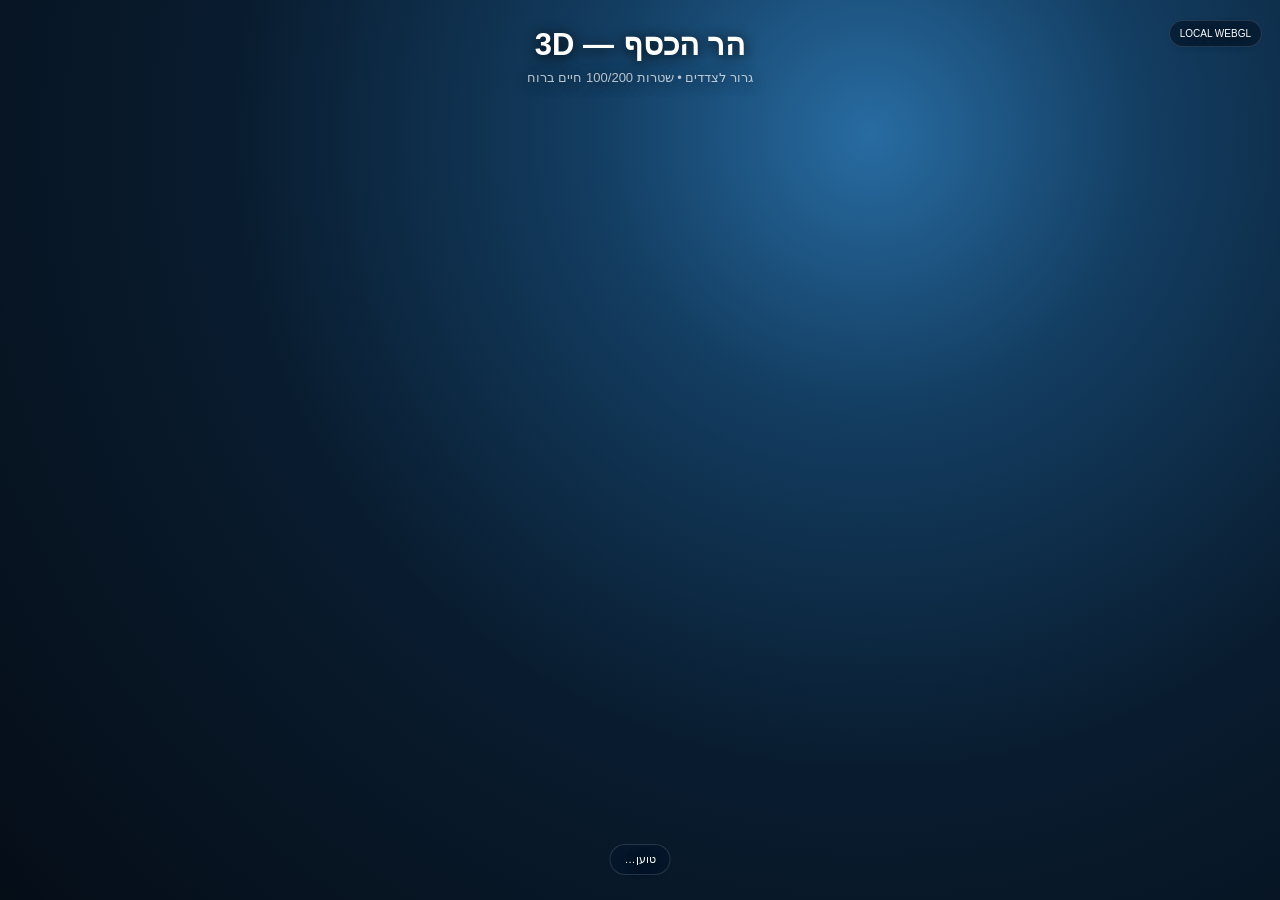
==== money-3d-test.html @ 0944f85b "Add verified local WebGL money mountain test" ====
<!doctype html><html lang='he' dir='rtl'><head><meta charset='utf-8'><meta name='viewport' content='width=device-width,initial-scale=1,viewport-fit=cover'><title>Money 3D Test</title><style>
html,body{margin:0;height:100%;overflow:hidden;background:#06111f;font-family:Arial,sans-serif}#app{position:relative;width:100%;height:100%;background:radial-gradient(circle at 68% 15%,#286ca2 0,#133d61 24%,#091c2f 55%,#050d17 100%)}canvas{width:100%;height:100%;display:block;touch-action:none}.ui{position:absolute;z-index:3;color:#fff;text-shadow:0 2px 14px #000;pointer-events:none}.title{top:26px;left:0;right:0;text-align:center}.title b{font-size:31px}.title small{display:block;margin-top:7px;opacity:.7;font-size:13px}.status{left:50%;bottom:25px;transform:translateX(-50%);white-space:nowrap;padding:8px 14px;border-radius:99px;border:1px solid #ffffff22;background:#06172bc4;font-size:11px}.tag{top:20px;right:18px;padding:7px 10px;border:1px solid #ffffff20;border-radius:99px;background:#06172bab;font-size:10px}
</style></head><body><div id='app'><canvas id='gl'></canvas><div class='ui title'><b>הר הכסף — 3D</b><small>גרור לצדדים • שטרות 100/200 חיים ברוח</small></div><div class='ui tag'>LOCAL WEBGL</div><div class='ui status' id='status'>טוען…</div></div><script src='./money-3d-test.js?v=1'></script></body></html>
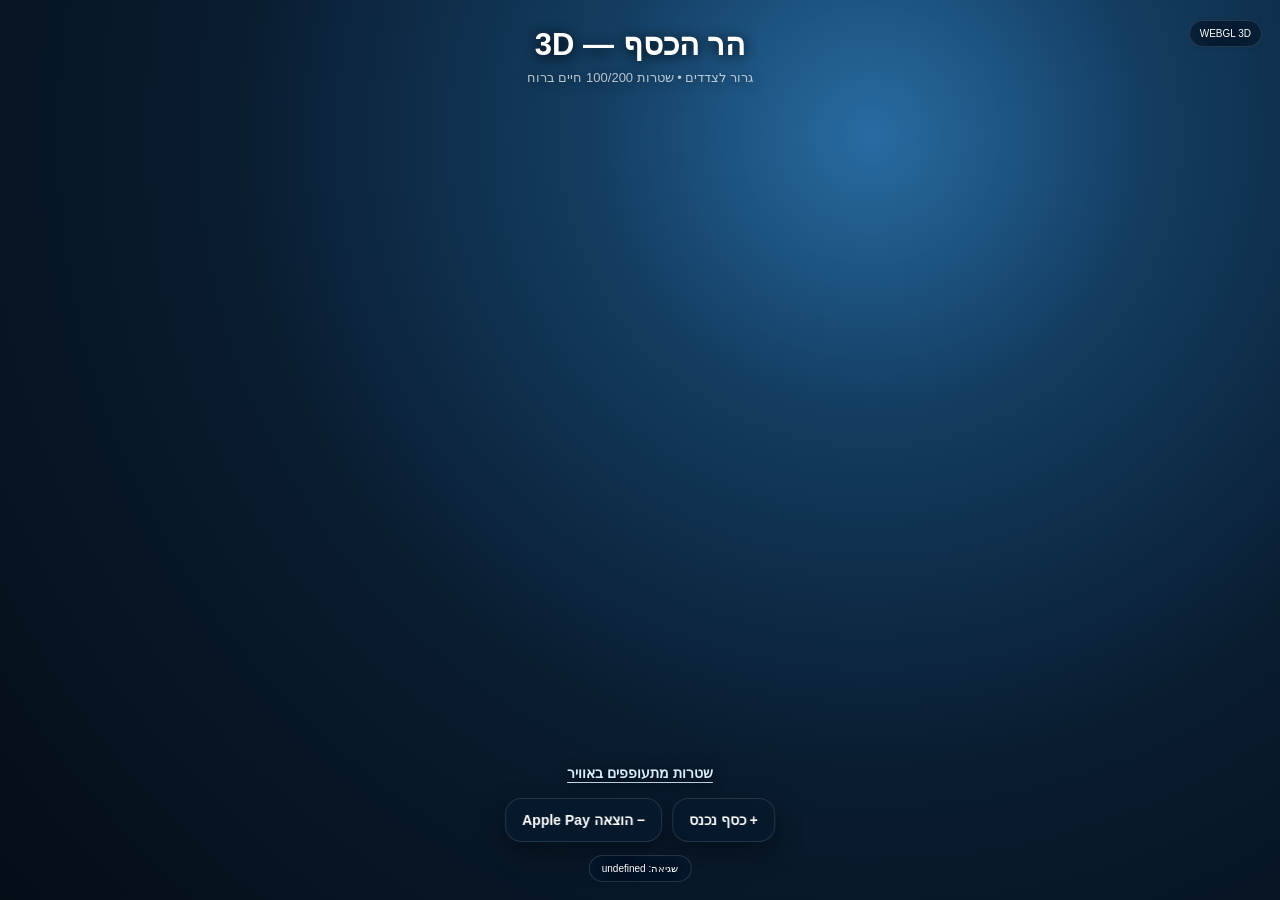
==== commit 9551747d: "Add money in expense and wind controls to 3D test" ====
--- a/money-3d-test.html
+++ b/money-3d-test.html
@@ -1,3 +1,3 @@
 <!doctype html><html lang='he' dir='rtl'><head><meta charset='utf-8'><meta name='viewport' content='width=device-width,initial-scale=1,viewport-fit=cover'><title>Money 3D Test</title><style>
-html,body{margin:0;height:100%;overflow:hidden;background:#06111f;font-family:Arial,sans-serif}#app{position:relative;width:100%;height:100%;background:radial-gradient(circle at 68% 15%,#286ca2 0,#133d61 24%,#091c2f 55%,#050d17 100%)}canvas{width:100%;height:100%;display:block;touch-action:none}.ui{position:absolute;z-index:3;color:#fff;text-shadow:0 2px 14px #000;pointer-events:none}.title{top:26px;left:0;right:0;text-align:center}.title b{font-size:31px}.title small{display:block;margin-top:7px;opacity:.7;font-size:13px}.status{left:50%;bottom:25px;transform:translateX(-50%);white-space:nowrap;padding:8px 14px;border-radius:99px;border:1px solid #ffffff22;background:#06172bc4;font-size:11px}.tag{top:20px;right:18px;padding:7px 10px;border:1px solid #ffffff20;border-radius:99px;background:#06172bab;font-size:10px}
-</style></head><body><div id='app'><canvas id='gl'></canvas><div class='ui title'><b>הר הכסף — 3D</b><small>גרור לצדדים • שטרות 100/200 חיים ברוח</small></div><div class='ui tag'>LOCAL WEBGL</div><div class='ui status' id='status'>טוען…</div></div><script src='./money-3d-test.js?v=1'></script></body></html>+html,body{margin:0;height:100%;overflow:hidden;background:#06111f;font-family:Arial,sans-serif}#app{position:relative;width:100%;height:100%;background:radial-gradient(circle at 68% 15%,#286ca2 0,#133d61 24%,#091c2f 55%,#050d17 100%)}canvas{width:100%;height:100%;display:block;touch-action:none}.ui{position:absolute;z-index:3;color:#fff;text-shadow:0 2px 14px #000;pointer-events:none}.title{top:26px;left:0;right:0;text-align:center}.title b{font-size:31px}.title small{display:block;margin-top:7px;opacity:.7;font-size:13px}.status{left:50%;bottom:18px;transform:translateX(-50%);white-space:nowrap;padding:7px 12px;border-radius:99px;border:1px solid #ffffff22;background:#06172bc4;font-size:10px}.tag{top:20px;right:18px;padding:7px 10px;border:1px solid #ffffff20;border-radius:99px;background:#06172bab;font-size:10px}.controls{left:50%;bottom:58px;transform:translateX(-50%);display:flex;gap:10px;pointer-events:auto}.controls button{border:1px solid #ffffff20;border-radius:16px;padding:13px 16px;font-size:14px;font-weight:800;color:#fff;background:#071a2dd9;box-shadow:0 10px 28px #0006;backdrop-filter:blur(12px);white-space:nowrap}.controls button:active{transform:scale(.96)}.gust{left:50%;bottom:119px;transform:translateX(-50%);pointer-events:auto;cursor:pointer;font-size:14px;font-weight:800;text-decoration:underline;text-underline-offset:4px;color:#d8eeff;white-space:nowrap}.gust:active{transform:translateX(-50%) scale(.97)}@media(max-width:480px){.controls{gap:7px}.controls button{padding:12px 11px;font-size:12px}.gust{font-size:13px}}
+</style></head><body><div id='app'><canvas id='gl'></canvas><div class='ui title'><b>הר הכסף — 3D</b><small>גרור לצדדים • שטרות 100/200 חיים ברוח</small></div><div class='ui tag'>WEBGL 3D</div><div class='ui gust' id='gustTrigger'>שטרות מתעופפים באוויר</div><div class='ui controls'><button id='btnIncome' type='button'>+ כסף נכנס</button><button id='btnExpense' type='button'>− הוצאה Apple Pay</button></div><div class='ui status' id='status'>טוען…</div></div><script src='./money-3d-test.js?v=2'></script></body></html>
